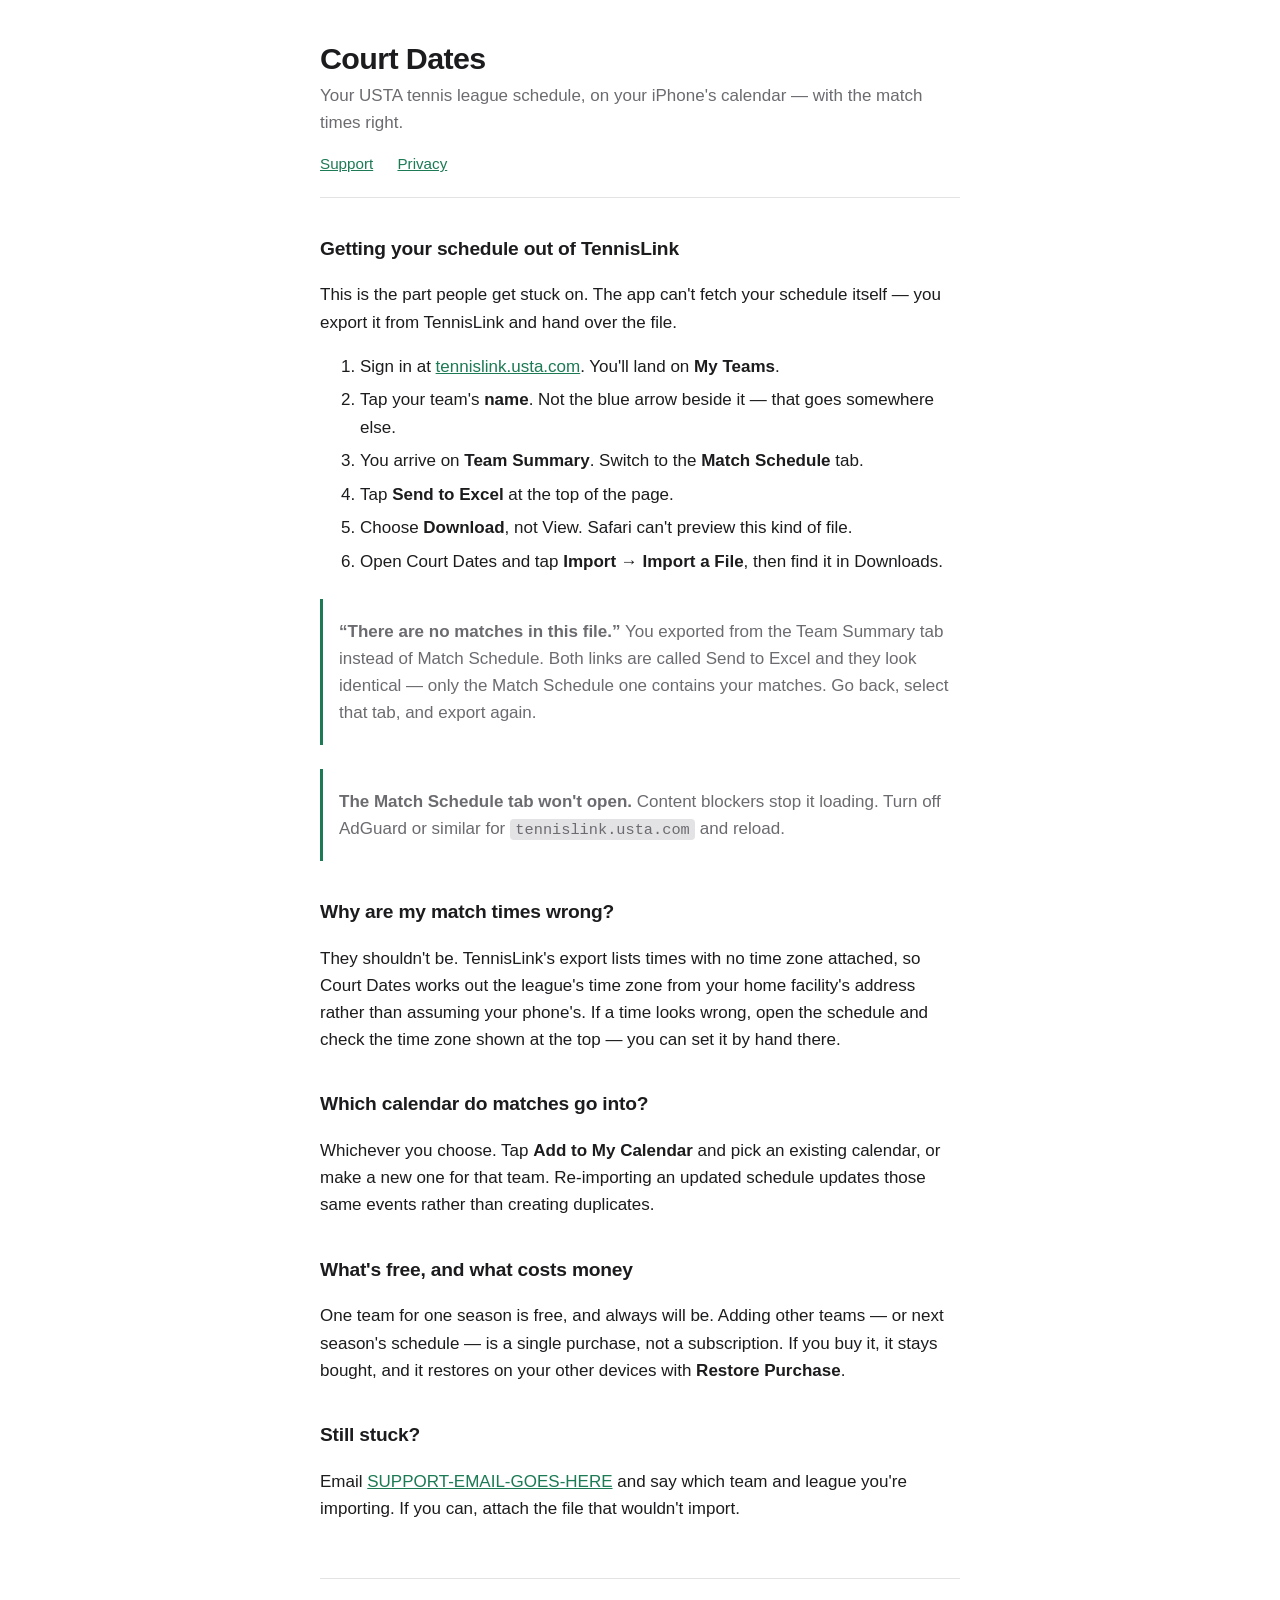
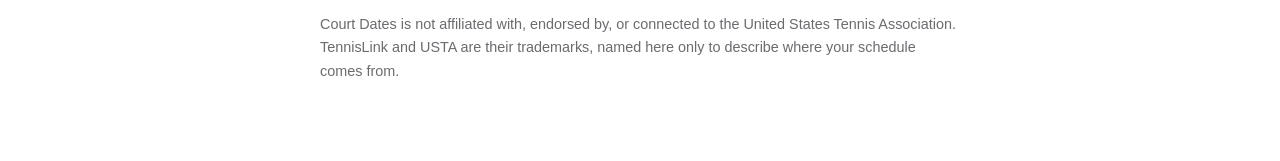
==== index.html @ afbc4812 "Support and privacy pages for Court Dates Co-Authored-By: Claude Opus 5 <noreply@anthropic.com> Clau" ====
<!doctype html>
<html lang="en">
<head>
<meta charset="utf-8">
<meta name="viewport" content="width=device-width, initial-scale=1">
<title>Court Dates — Support</title>
<link rel="stylesheet" href="style.css">
</head>
<body>
<main>
  <header>
    <h1>Court Dates</h1>
    <p class="tagline">Your USTA tennis league schedule, on your iPhone's calendar — with the match times right.</p>
    <nav>
      <a href="index.html">Support</a>
      <a href="privacy.html">Privacy</a>
    </nav>
  </header>

  <h2>Getting your schedule out of TennisLink</h2>
  <p>This is the part people get stuck on. The app can't fetch your schedule
  itself — you export it from TennisLink and hand over the file.</p>
  <ol>
    <li>Sign in at <a href="https://tennislink.usta.com">tennislink.usta.com</a>. You'll land on <strong>My Teams</strong>.</li>
    <li>Tap your team's <strong>name</strong>. Not the blue arrow beside it — that goes somewhere else.</li>
    <li>You arrive on <strong>Team Summary</strong>. Switch to the <strong>Match Schedule</strong> tab.</li>
    <li>Tap <strong>Send to Excel</strong> at the top of the page.</li>
    <li>Choose <strong>Download</strong>, not View. Safari can't preview this kind of file.</li>
    <li>Open Court Dates and tap <strong>Import → Import a File</strong>, then find it in Downloads.</li>
  </ol>

  <div class="note">
    <p><strong>“There are no matches in this file.”</strong> You exported from the
    Team Summary tab instead of Match Schedule. Both links are called Send to
    Excel and they look identical — only the Match Schedule one contains your
    matches. Go back, select that tab, and export again.</p>
  </div>

  <div class="note">
    <p><strong>The Match Schedule tab won't open.</strong> Content blockers stop it
    loading. Turn off AdGuard or similar for <code>tennislink.usta.com</code> and reload.</p>
  </div>

  <h2>Why are my match times wrong?</h2>
  <p>They shouldn't be. TennisLink's export lists times with no time zone
  attached, so Court Dates works out the league's time zone from your home
  facility's address rather than assuming your phone's. If a time looks wrong,
  open the schedule and check the time zone shown at the top — you can set it
  by hand there.</p>

  <h2>Which calendar do matches go into?</h2>
  <p>Whichever you choose. Tap <strong>Add to My Calendar</strong> and pick an
  existing calendar, or make a new one for that team. Re-importing an updated
  schedule updates those same events rather than creating duplicates.</p>

  <h2>What's free, and what costs money</h2>
  <p>One team for one season is free, and always will be. Adding other teams —
  or next season's schedule — is a single purchase, not a subscription. If you
  buy it, it stays bought, and it restores on your other devices with
  <strong>Restore Purchase</strong>.</p>

  <h2>Still stuck?</h2>
  <p>Email <a href="mailto:SUPPORT-EMAIL-GOES-HERE">SUPPORT-EMAIL-GOES-HERE</a>
  and say which team and league you're importing. If you can, attach the file
  that wouldn't import.</p>

  <footer>
    <p>Court Dates is not affiliated with, endorsed by, or connected to the
    United States Tennis Association. TennisLink and USTA are their trademarks,
    named here only to describe where your schedule comes from.</p>
  </footer>
</main>
</body>
</html>
---- style.css ----
:root {
  --ink: #1c1c1e;
  --muted: #6b6b70;
  --accent: #1c7a54;
  --rule: #e3e3e6;
  --bg: #ffffff;
}

@media (prefers-color-scheme: dark) {
  :root {
    --ink: #f2f2f7;
    --muted: #a1a1a6;
    --accent: #4ec08c;
    --rule: #3a3a3c;
    --bg: #1c1c1e;
  }
}

* { box-sizing: border-box; }

body {
  margin: 0;
  padding: 2.5rem 1.25rem 4rem;
  background: var(--bg);
  color: var(--ink);
  font: 17px/1.6 -apple-system, BlinkMacSystemFont, "Segoe UI", Roboto, sans-serif;
  -webkit-text-size-adjust: 100%;
}

main { max-width: 40rem; margin: 0 auto; }

header { border-bottom: 1px solid var(--rule); padding-bottom: 1.25rem; margin-bottom: 2rem; }

h1 { font-size: 1.9rem; line-height: 1.2; margin: 0 0 .35rem; letter-spacing: -0.02em; }
h2 { font-size: 1.2rem; margin: 2.25rem 0 .6rem; letter-spacing: -0.01em; }

.tagline { color: var(--muted); margin: 0; }

a { color: var(--accent); }

nav { margin-top: 1rem; font-size: .95rem; }
nav a { margin-right: 1.25rem; }

ul { padding-left: 1.15rem; }
li { margin-bottom: .4rem; }

.note {
  border-left: 3px solid var(--accent);
  padding: .1rem 0 .1rem 1rem;
  margin: 1.5rem 0;
  color: var(--muted);
}

footer {
  margin-top: 3.5rem;
  padding-top: 1.25rem;
  border-top: 1px solid var(--rule);
  color: var(--muted);
  font-size: .9rem;
}

code {
  font-family: ui-monospace, SFMono-Regular, Menlo, monospace;
  font-size: .9em;
  background: var(--rule);
  padding: .1em .35em;
  border-radius: 4px;
}
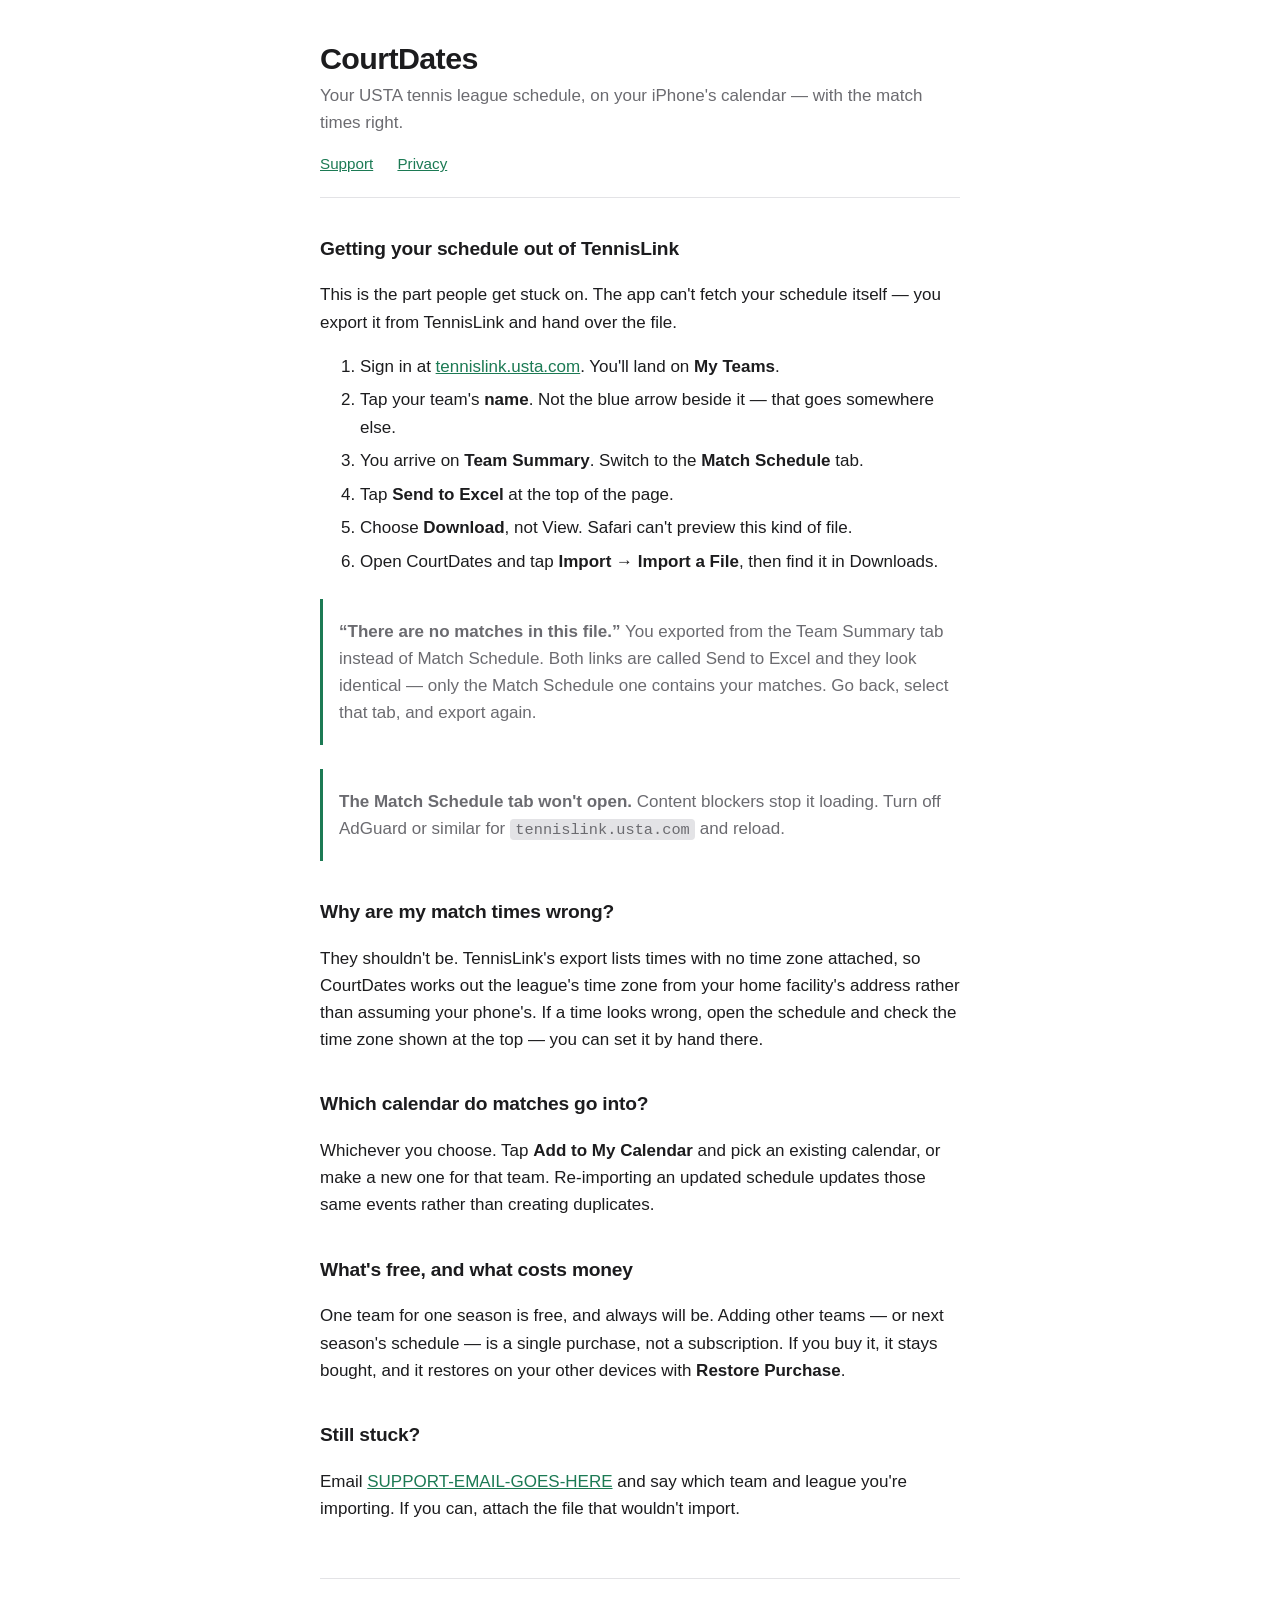
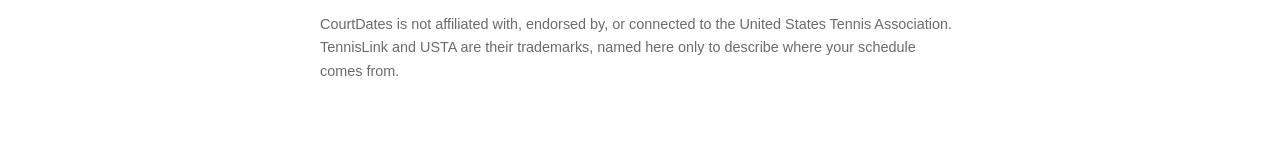
==== commit dfa9f09f: "Use CourtDates as the name everywhere, unspaced Co-Authored-By: Claude Opus 5 <noreply@anthropic.com" ====
--- a/index.html
+++ b/index.html
@@ -3,13 +3,13 @@
 <head>
 <meta charset="utf-8">
 <meta name="viewport" content="width=device-width, initial-scale=1">
-<title>Court Dates — Support</title>
+<title>CourtDates — Support</title>
 <link rel="stylesheet" href="style.css">
 </head>
 <body>
 <main>
   <header>
-    <h1>Court Dates</h1>
+    <h1>CourtDates</h1>
     <p class="tagline">Your USTA tennis league schedule, on your iPhone's calendar — with the match times right.</p>
     <nav>
       <a href="index.html">Support</a>
@@ -26,7 +26,7 @@
     <li>You arrive on <strong>Team Summary</strong>. Switch to the <strong>Match Schedule</strong> tab.</li>
     <li>Tap <strong>Send to Excel</strong> at the top of the page.</li>
     <li>Choose <strong>Download</strong>, not View. Safari can't preview this kind of file.</li>
-    <li>Open Court Dates and tap <strong>Import → Import a File</strong>, then find it in Downloads.</li>
+    <li>Open CourtDates and tap <strong>Import → Import a File</strong>, then find it in Downloads.</li>
   </ol>
 
   <div class="note">
@@ -43,7 +43,7 @@
 
   <h2>Why are my match times wrong?</h2>
   <p>They shouldn't be. TennisLink's export lists times with no time zone
-  attached, so Court Dates works out the league's time zone from your home
+  attached, so CourtDates works out the league's time zone from your home
   facility's address rather than assuming your phone's. If a time looks wrong,
   open the schedule and check the time zone shown at the top — you can set it
   by hand there.</p>
@@ -65,7 +65,7 @@
   that wouldn't import.</p>
 
   <footer>
-    <p>Court Dates is not affiliated with, endorsed by, or connected to the
+    <p>CourtDates is not affiliated with, endorsed by, or connected to the
     United States Tennis Association. TennisLink and USTA are their trademarks,
     named here only to describe where your schedule comes from.</p>
   </footer>
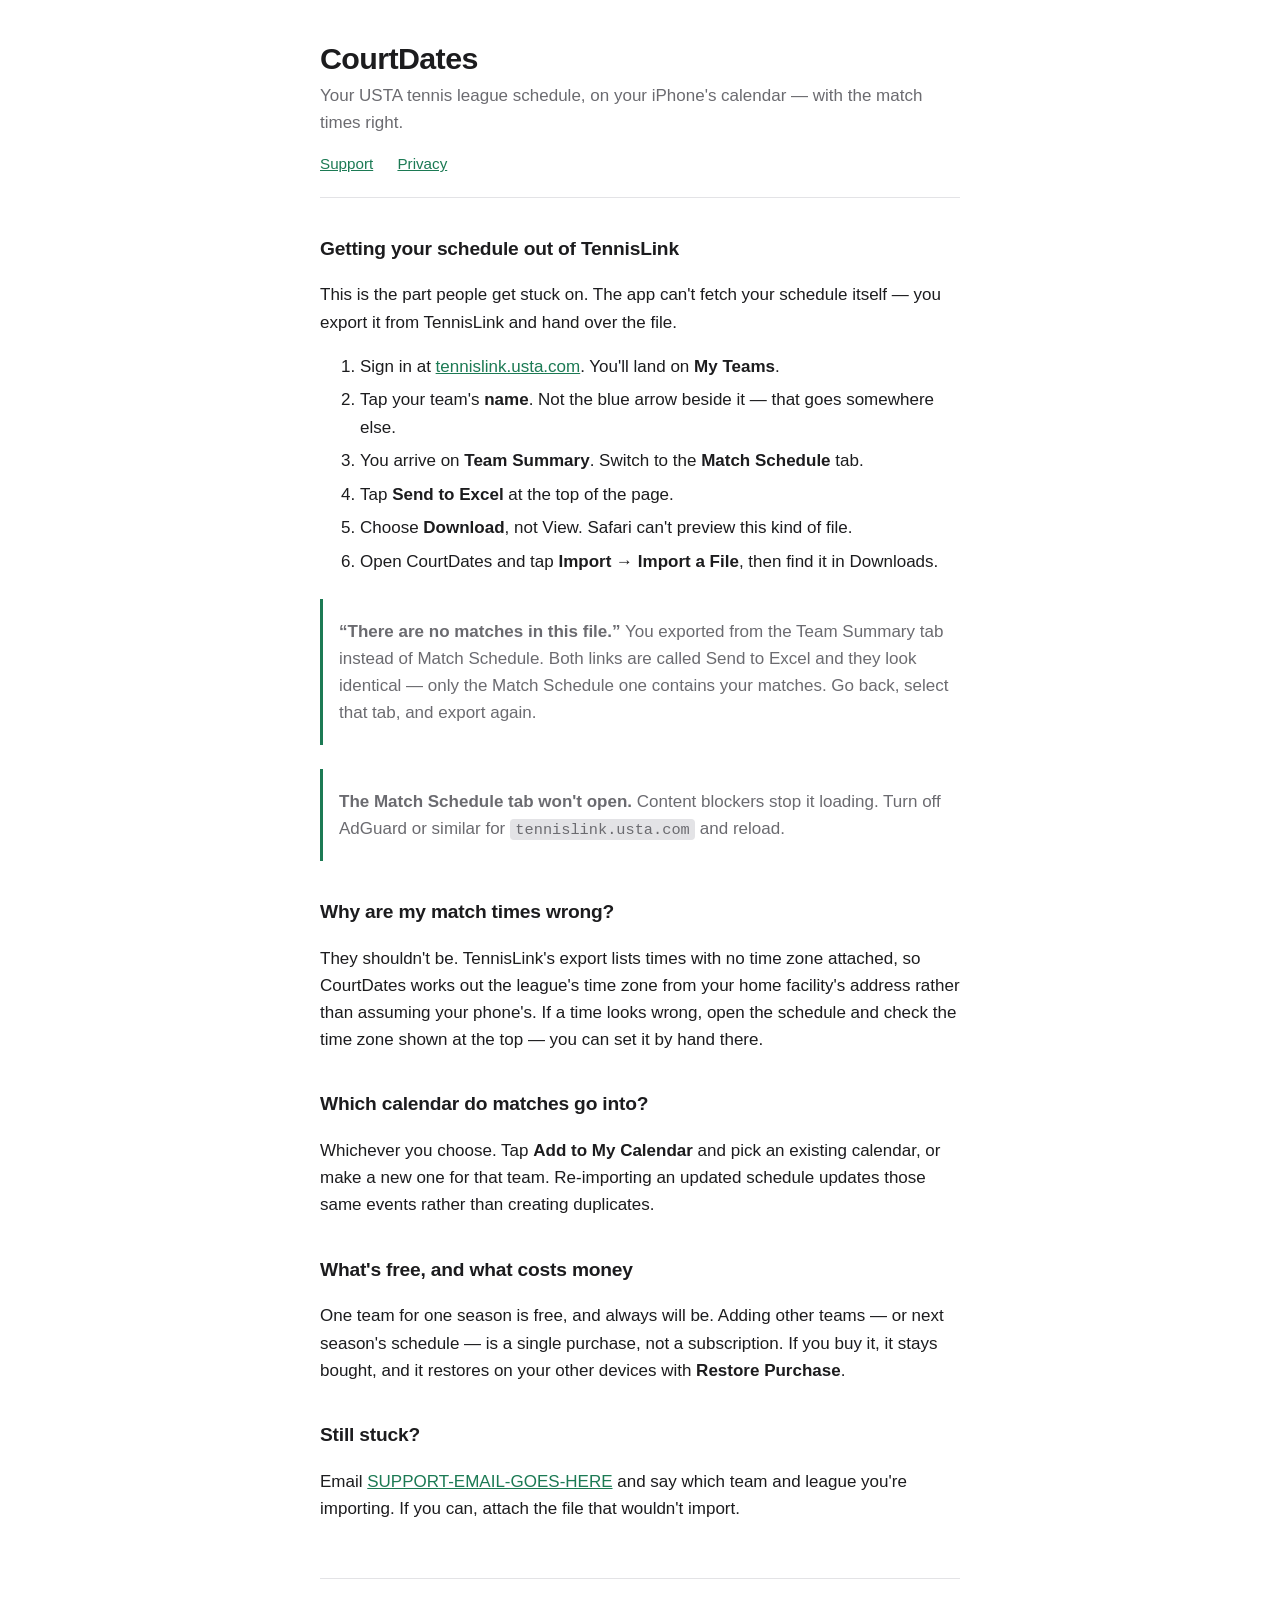
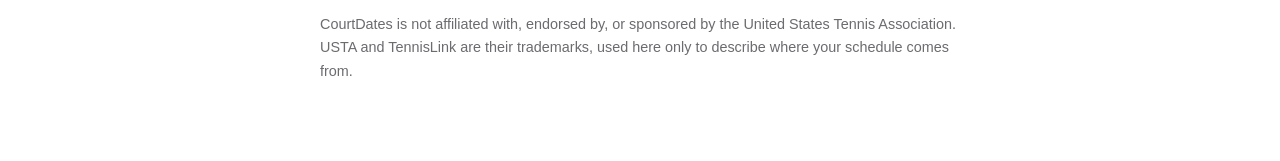
==== commit ce062a4b: "Name TennisLink in the disclaimer too, on both pages TennisLink is a USTA product, so the old wordin" ====
--- a/index.html
+++ b/index.html
@@ -65,9 +65,9 @@
   that wouldn't import.</p>
 
   <footer>
-    <p>CourtDates is not affiliated with, endorsed by, or connected to the
-    United States Tennis Association. TennisLink and USTA are their trademarks,
-    named here only to describe where your schedule comes from.</p>
+    <p>CourtDates is not affiliated with, endorsed by, or sponsored by the
+    United States Tennis Association. USTA and TennisLink are their trademarks,
+    used here only to describe where your schedule comes from.</p>
   </footer>
 </main>
 </body>
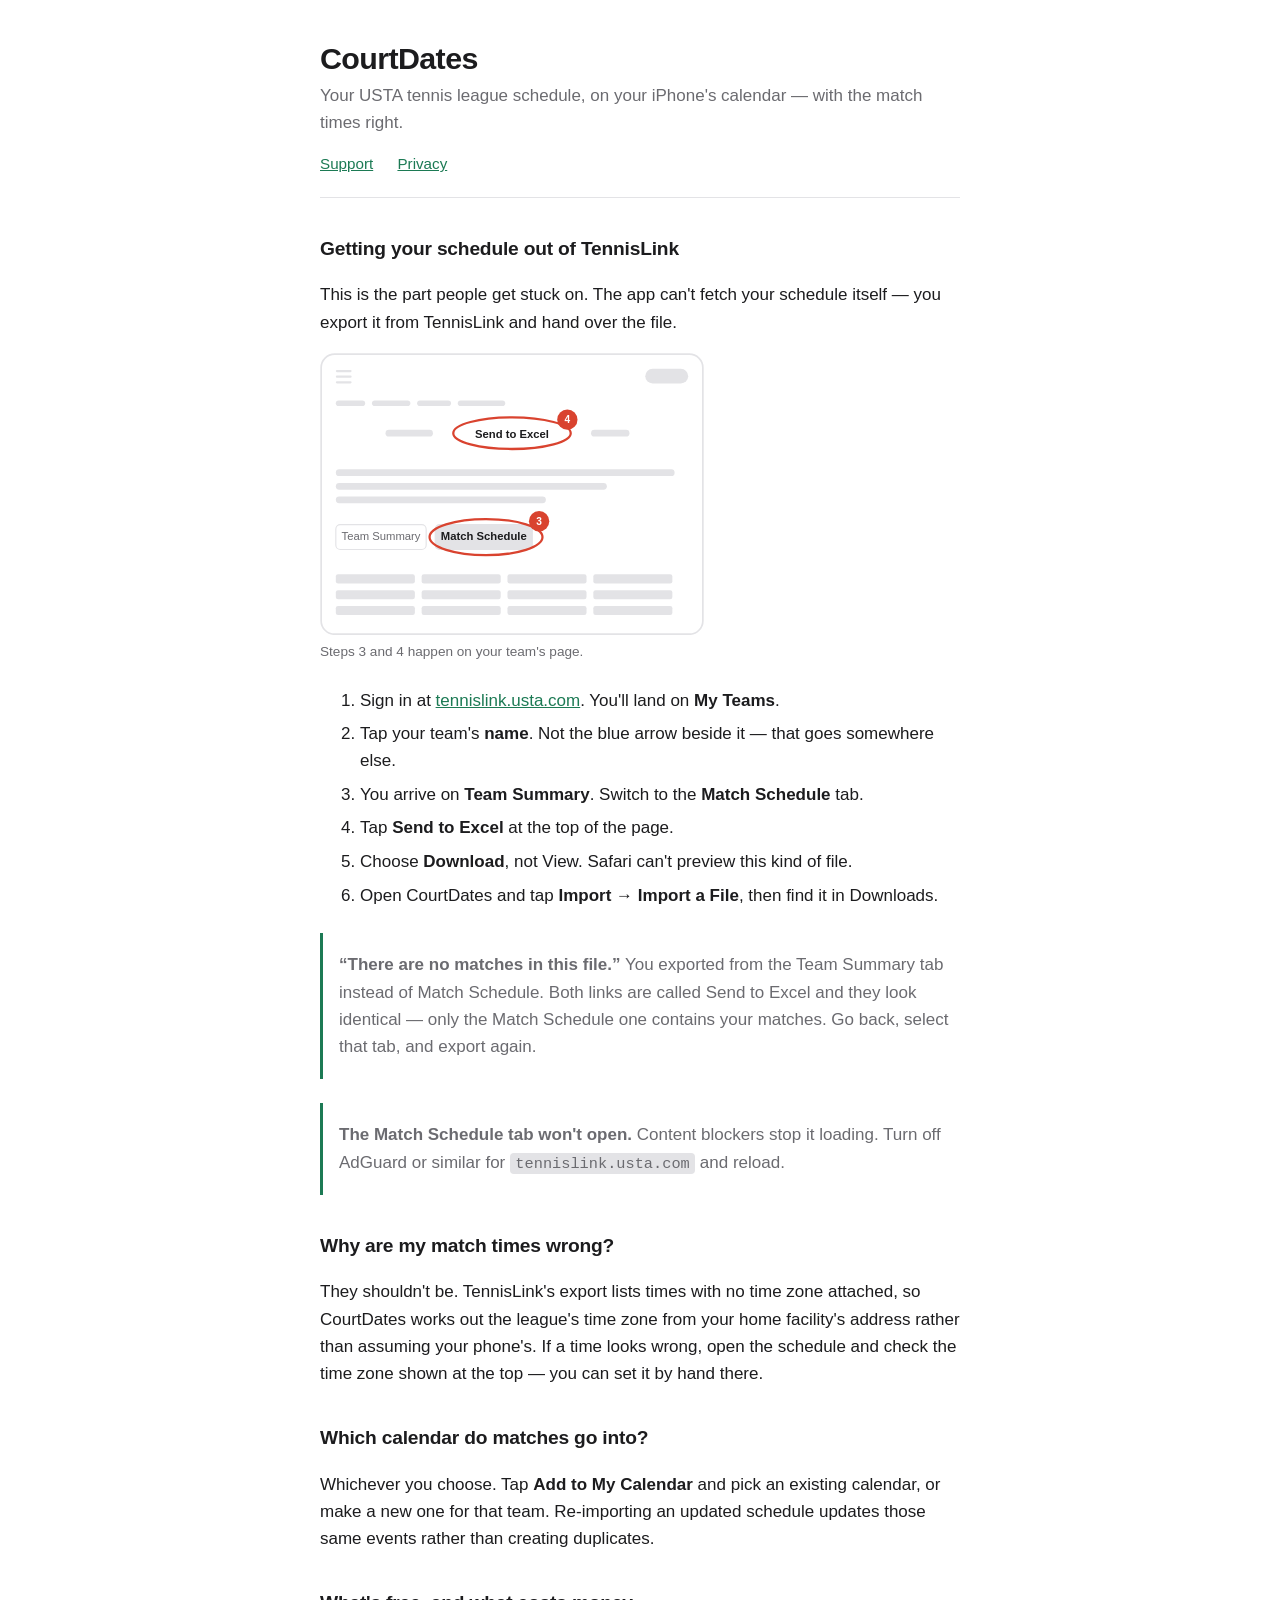
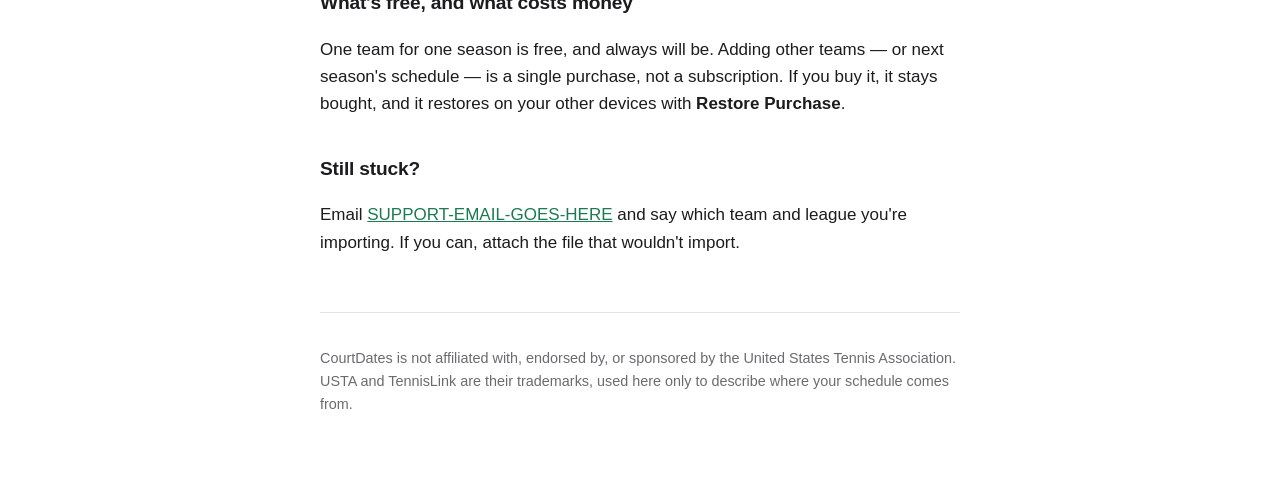
==== commit 43ff8011: "Show the same team-page diagram the app does The support page described the export steps in words wh" ====
--- a/index.html
+++ b/index.html
@@ -20,6 +20,63 @@
   <h2>Getting your schedule out of TennisLink</h2>
   <p>This is the part people get stuck on. The app can't fetch your schedule
   itself — you export it from TennisLink and hand over the file.</p>
+
+  <svg class="diagram" viewBox="0 0 340 250" role="img"
+       aria-label="Diagram of the team page: select the Match Schedule tab first, then Send to Excel at the top.">
+    <rect class="frame" x="1" y="1" width="338" height="248" rx="12"/>
+
+    <!-- nav bar -->
+    <rect class="ph" x="14" y="15" width="14" height="2" rx="1"/>
+    <rect class="ph" x="14" y="20" width="14" height="2" rx="1"/>
+    <rect class="ph" x="14" y="25" width="14" height="2" rx="1"/>
+    <rect class="ph" x="288" y="14" width="38" height="13" rx="6.5"/>
+
+    <!-- breadcrumb -->
+    <rect class="ph" x="14" y="42" width="26" height="5" rx="2.5"/>
+    <rect class="ph" x="46" y="42" width="34" height="5" rx="2.5"/>
+    <rect class="ph" x="86" y="42" width="30" height="5" rx="2.5"/>
+    <rect class="ph" x="122" y="42" width="42" height="5" rx="2.5"/>
+
+    <!-- action row: Send to Excel -->
+    <rect class="ph" x="58" y="68" width="42" height="6" rx="3"/>
+    <text class="label" x="170" y="75" text-anchor="middle">Send to Excel</text>
+    <rect class="ph" x="240" y="68" width="34" height="6" rx="3"/>
+    <ellipse class="mark" cx="170" cy="71" rx="52" ry="14"/>
+    <circle class="badge" cx="219" cy="59" r="9"/>
+    <text class="badge-text" x="219" y="62" text-anchor="middle">4</text>
+
+    <!-- team details placeholder -->
+    <rect class="ph" x="14" y="103" width="300" height="6" rx="3"/>
+    <rect class="ph" x="14" y="115" width="240" height="6" rx="3"/>
+    <rect class="ph" x="14" y="127" width="186" height="6" rx="3"/>
+
+    <!-- tab row: Match Schedule -->
+    <rect class="tab" x="14" y="152" width="80" height="22" rx="4"/>
+    <text class="label-off" x="54" y="166" text-anchor="middle">Team Summary</text>
+    <rect class="tab-on" x="102" y="152" width="86" height="22" rx="4"/>
+    <text class="label" x="145" y="166" text-anchor="middle">Match Schedule</text>
+    <ellipse class="mark" cx="147" cy="163" rx="50" ry="16"/>
+    <circle class="badge" cx="194" cy="149" r="9"/>
+    <text class="badge-text" x="194" y="152" text-anchor="middle">3</text>
+
+    <!-- match table placeholder -->
+    <g class="ph">
+      <rect x="14" y="196" width="70" height="8" rx="2"/>
+      <rect x="90" y="196" width="70" height="8" rx="2"/>
+      <rect x="166" y="196" width="70" height="8" rx="2"/>
+      <rect x="242" y="196" width="70" height="8" rx="2"/>
+      <rect x="14" y="210" width="70" height="8" rx="2"/>
+      <rect x="90" y="210" width="70" height="8" rx="2"/>
+      <rect x="166" y="210" width="70" height="8" rx="2"/>
+      <rect x="242" y="210" width="70" height="8" rx="2"/>
+      <rect x="14" y="224" width="70" height="8" rx="2"/>
+      <rect x="90" y="224" width="70" height="8" rx="2"/>
+      <rect x="166" y="224" width="70" height="8" rx="2"/>
+      <rect x="242" y="224" width="70" height="8" rx="2"/>
+    </g>
+  </svg>
+  <p class="diagram-caption">Steps 3 and 4 happen on your team's page.</p>
+
   <ol>
     <li>Sign in at <a href="https://tennislink.usta.com">tennislink.usta.com</a>. You'll land on <strong>My Teams</strong>.</li>
     <li>Tap your team's <strong>name</strong>. Not the blue arrow beside it — that goes somewhere else.</li>
--- a/style.css
+++ b/style.css
@@ -59,6 +59,28 @@
   font-size: .9rem;
 }
 
+/* The team-page diagram — the same wireframe the app shows in its export
+   guide. Drawn rather than screenshotted: no logo, colours or page design of
+   anyone else's is reproduced, and only the two link labels are real. */
+.diagram {
+  display: block;
+  width: 100%;
+  max-width: 24rem;
+  height: auto;
+  margin: 1rem 0 .35rem;
+}
+.diagram .frame { fill: none; stroke: var(--rule); stroke-width: 1.5; }
+.diagram .ph { fill: var(--rule); }
+.diagram .tab { fill: none; stroke: var(--rule); }
+.diagram .tab-on { fill: var(--rule); stroke: var(--rule); }
+.diagram text { font-family: -apple-system, BlinkMacSystemFont, "Segoe UI", Roboto, sans-serif; }
+.diagram .label { fill: var(--ink); font-size: 10px; font-weight: 600; }
+.diagram .label-off { fill: var(--muted); font-size: 10px; }
+.diagram .mark { fill: none; stroke: #d9432f; stroke-width: 2; }
+.diagram .badge { fill: #d9432f; }
+.diagram .badge-text { fill: #fff; font-size: 9px; font-weight: 700; }
+.diagram-caption { color: var(--muted); font-size: .85rem; margin: 0 0 1.5rem; }
+
 code {
   font-family: ui-monospace, SFMono-Regular, Menlo, monospace;
   font-size: .9em;
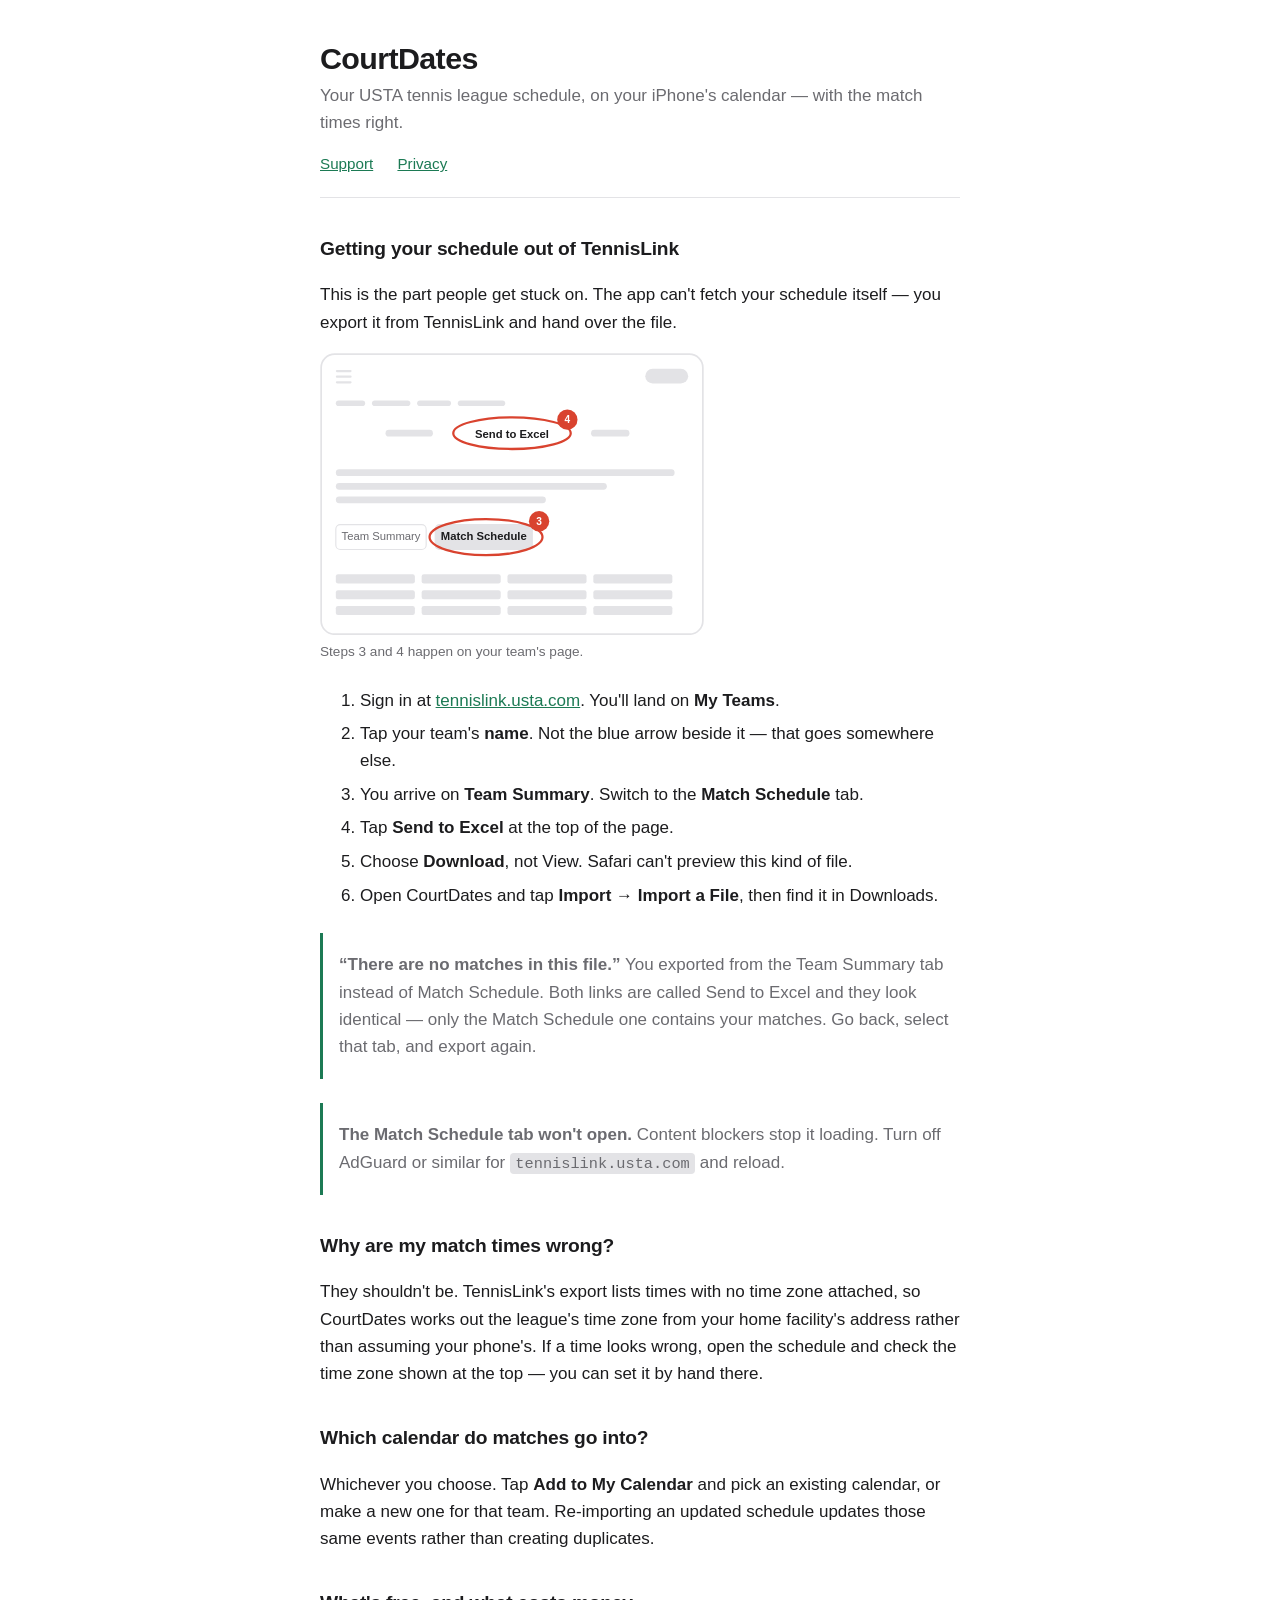
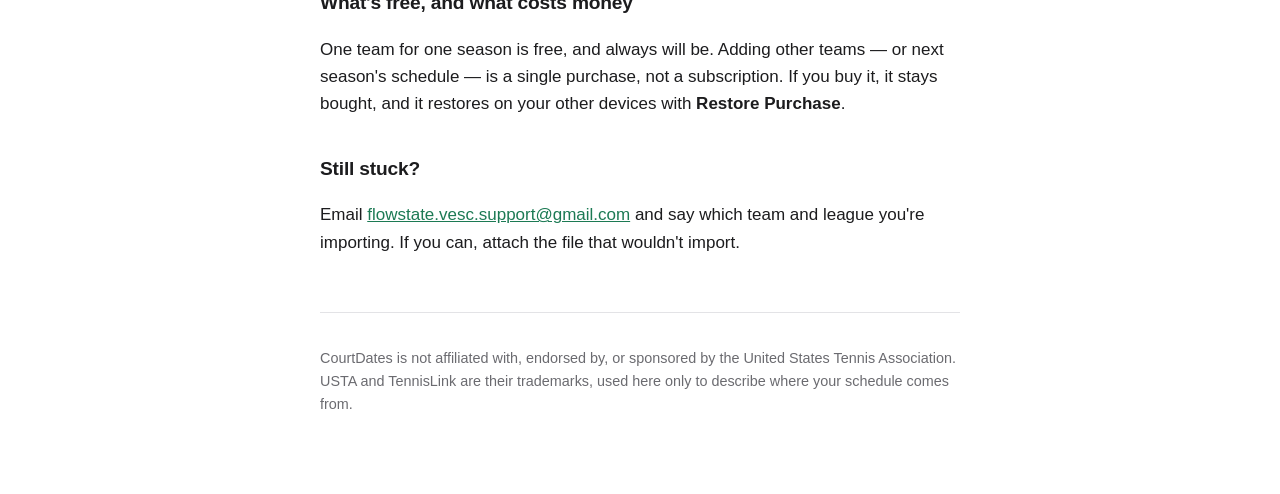
==== commit 82cbafd5: "Add the support email to both pages Co-Authored-By: Claude Opus 5 <noreply@anthropic.com> Claude-Ses" ====
--- a/index.html
+++ b/index.html
@@ -117,7 +117,7 @@
   <strong>Restore Purchase</strong>.</p>
 
   <h2>Still stuck?</h2>
-  <p>Email <a href="mailto:SUPPORT-EMAIL-GOES-HERE">SUPPORT-EMAIL-GOES-HERE</a>
+  <p>Email <a href="mailto:flowstate.vesc.support@gmail.com">flowstate.vesc.support@gmail.com</a>
   and say which team and league you're importing. If you can, attach the file
   that wouldn't import.</p>
 
